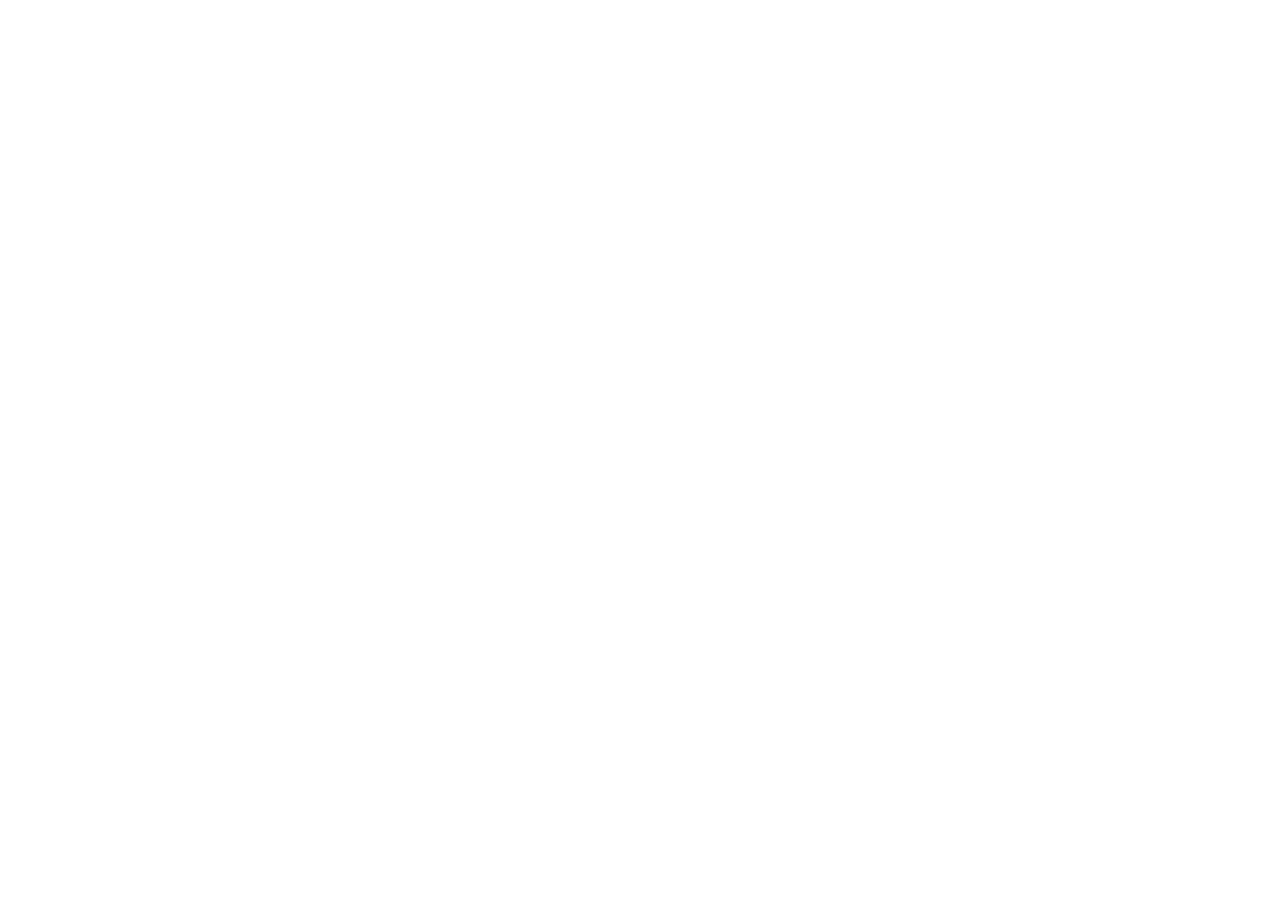
==== Forms Practice/Rothko Painting CSS practice/index.html @ bc3169e1 "Started new practice project" ====
<!DOCTYPE html>
<html lang="en">
<head>
    <meta charset="UTF-8">
    <meta name="viewport" content="width=device-width, initial-scale=1.0">
    <title>Document</title>
    <link rel="stylesheet" href="styles.css">
</head>
<body>
    
</body>
</html>
---- Forms Practice/Rothko Painting CSS practice/styles.css ----
* {
    box-sizing: border-box;
}
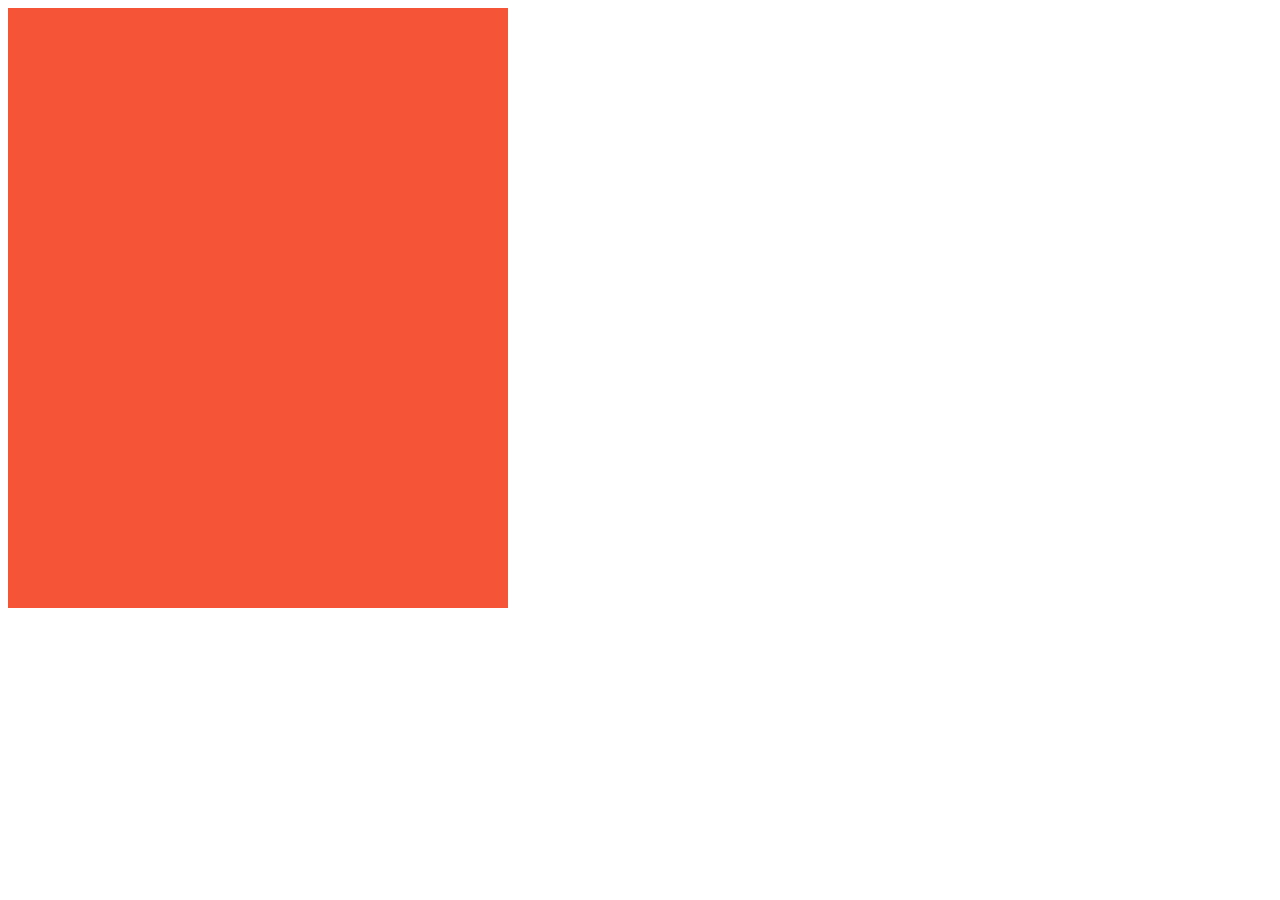
==== commit b8535872: "added background color to the class=canvas and added a class=frame to wrap the canvas class" ====
--- a/Forms Practice/Rothko Painting CSS practice/index.html
+++ b/Forms Practice/Rothko Painting CSS practice/index.html
@@ -3,10 +3,14 @@
 <head>
     <meta charset="UTF-8">
     <meta name="viewport" content="width=device-width, initial-scale=1.0">
-    <title>Document</title>
+    <title>CSS Box model practice</title>
     <link rel="stylesheet" href="styles.css">
 </head>
 <body>
-    
+    <div class="frame">
+        <div class="canvas">
+
+        </div>
+    </div>
 </body>
 </html>--- a/Forms Practice/Rothko Painting CSS practice/styles.css
+++ b/Forms Practice/Rothko Painting CSS practice/styles.css
@@ -1,3 +1,20 @@
+/*
+COLOR PALETTE
+
+Ash Gray    #BACDB0
+Eerie Black #191919
+Tomato      #F55536
+Wisteria    #B49FCC
+Misty Rose  #EAD7D7
+
+*/
+
 * {
     box-sizing: border-box;
+}
+
+.canvas {
+    width: 500px; /* Adds a set width to the div=class"canvas". This is the initial div container. */
+    height: 600px; /* Sets the initial width for our canvas */
+    background-color: #F55536;
 }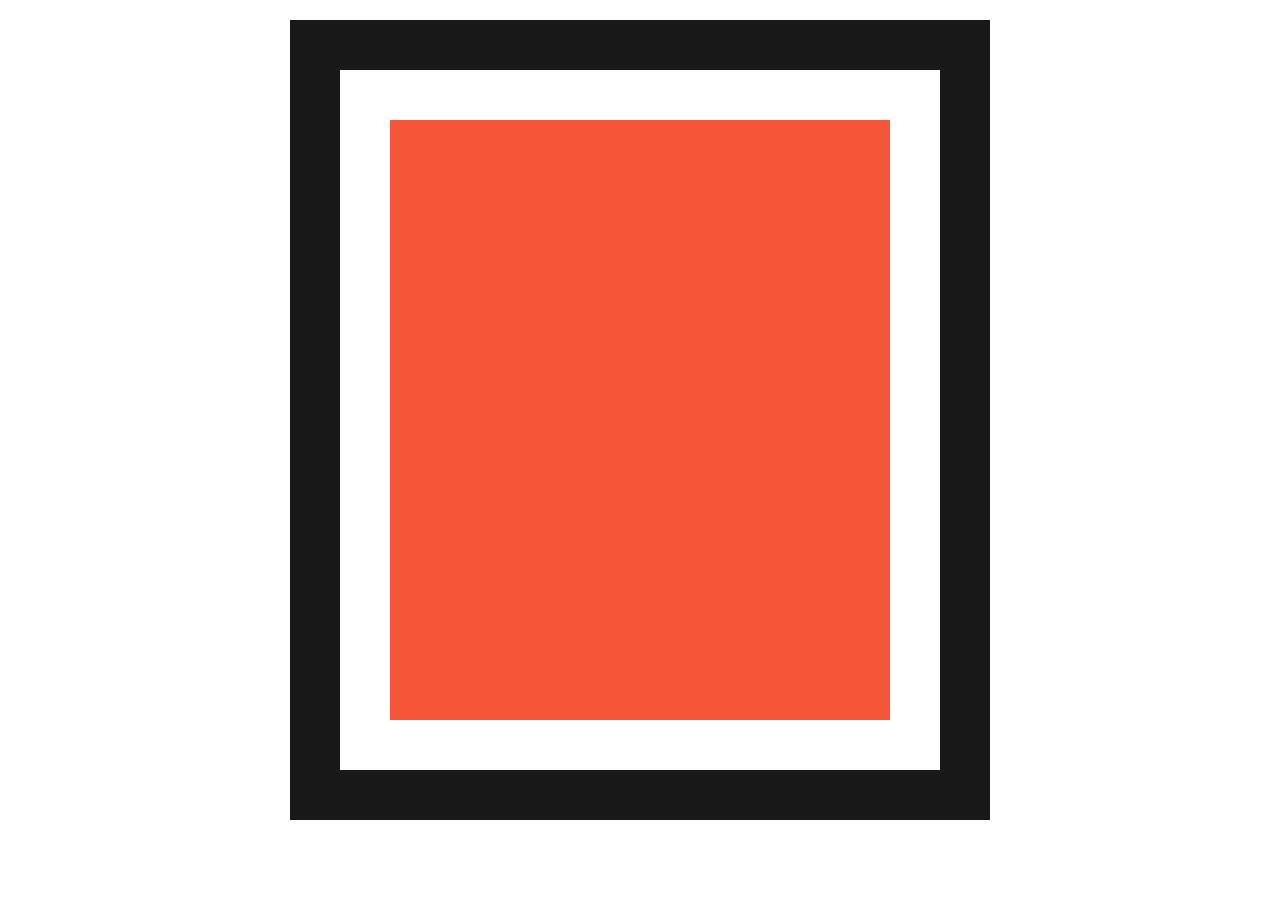
==== commit f23ea993: "added new div class insice canvas class" ====
--- a/Forms Practice/Rothko Painting CSS practice/index.html
+++ b/Forms Practice/Rothko Painting CSS practice/index.html
@@ -9,7 +9,9 @@
 <body>
     <div class="frame">
         <div class="canvas">
-
+            <div class="one">
+                
+            </div>
         </div>
     </div>
 </body>
--- a/Forms Practice/Rothko Painting CSS practice/styles.css
+++ b/Forms Practice/Rothko Painting CSS practice/styles.css
@@ -8,13 +8,19 @@
 Misty Rose  #EAD7D7
 
 */
-
-* {
-    box-sizing: border-box;
-}
-
 .canvas {
     width: 500px; /* Adds a set width to the div=class"canvas". This is the initial div container. */
     height: 600px; /* Sets the initial width for our canvas */
-    background-color: #F55536;
+    background-color: #F55536; /* Adds background color to the canvas class */
+}
+
+.frame {
+    border: 50px solid #191919; /* Adds a black border for the frame class */
+    width: 500px; /* Sets the with the same with the canvas */
+    padding: 50px; /* Adds space into the frame class to push the canvas class inside and make it look like a frame. */
+    margin: 20px auto;
+}
+
+.one {
+    width: 425px;
 }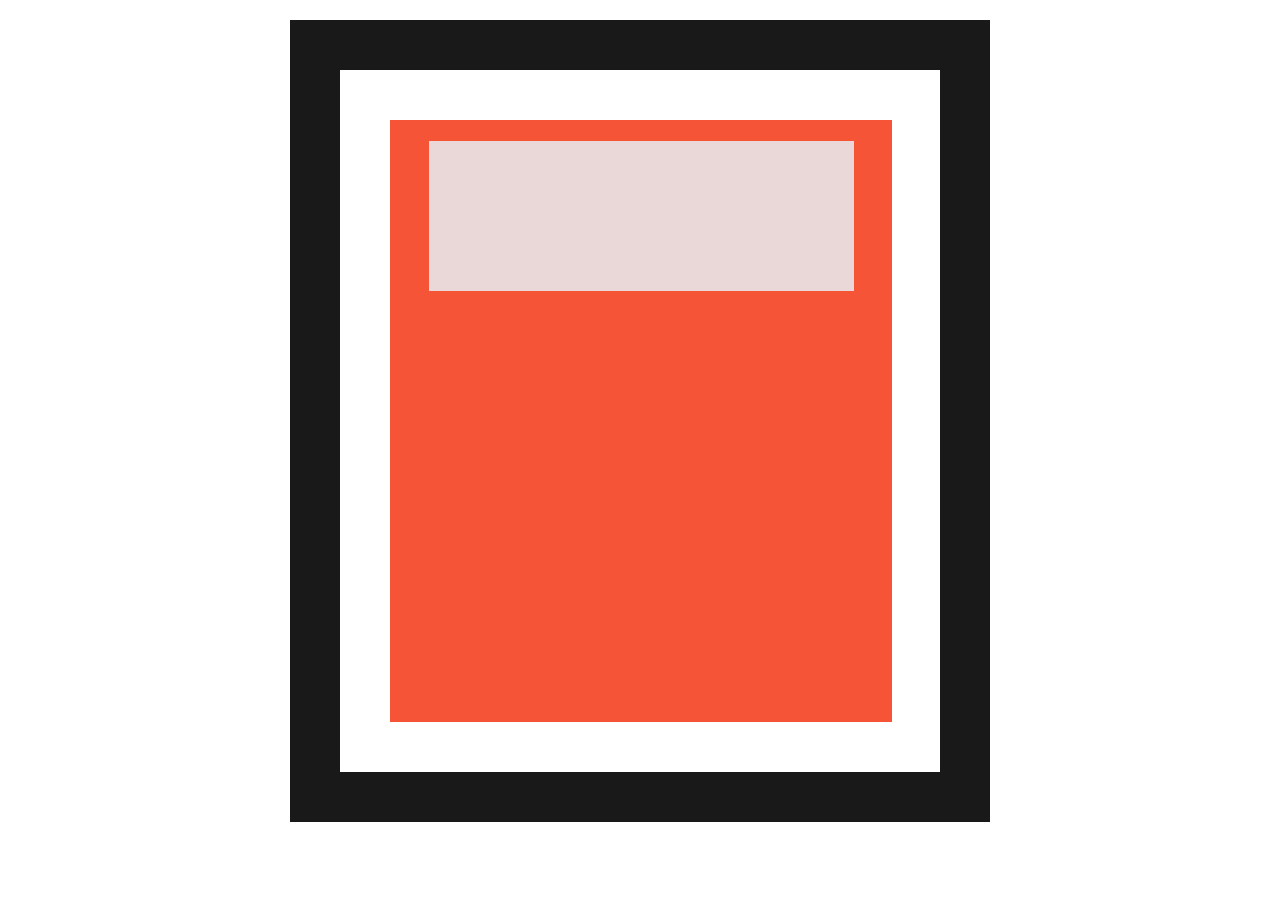
==== commit b6ca1ac5: "Added padding to canvas class so the one class can have something to push from. Also added comments " ====
--- a/Forms Practice/Rothko Painting CSS practice/index.html
+++ b/Forms Practice/Rothko Painting CSS practice/index.html
@@ -1,16 +1,16 @@
 <!DOCTYPE html>
-<html lang="en">
-<head>
-    <meta charset="UTF-8">
+<html lang="en"> <!-- lang="en" lets the browser know that the html document you're building is in english -->
+<head> 
+    <meta charset="UTF-8"> 
     <meta name="viewport" content="width=device-width, initial-scale=1.0">
-    <title>CSS Box model practice</title>
-    <link rel="stylesheet" href="styles.css">
+    <title>CSS Box model practice</title> <!-- Lets the browser know which page you're on. This is the text that you see at the top of your tabs within every browset -->
+    <link rel="stylesheet" href="styles.css"> <!-- Links your html document to your external css file. -->
 </head>
 <body>
-    <div class="frame">
+    <div class="frame"> 
         <div class="canvas">
             <div class="one">
-                
+
             </div>
         </div>
     </div>
--- a/Forms Practice/Rothko Painting CSS practice/styles.css
+++ b/Forms Practice/Rothko Painting CSS practice/styles.css
@@ -12,6 +12,7 @@
     width: 500px; /* Adds a set width to the div=class"canvas". This is the initial div container. */
     height: 600px; /* Sets the initial width for our canvas */
     background-color: #F55536; /* Adds background color to the canvas class */
+    padding: 1px; /* Adds space within the canvas so the boxes that we'll add within it will have something to push from. */
 }
 
 .frame {
@@ -22,5 +23,8 @@
 }
 
 .one {
-    width: 425px;
+    width: 425px; /* Sets current width */
+    height: 150px; /* Sets current height */
+    background-color: #EAD7D7; /* Adds color to the first box inside the canvas class */
+    margin: 20px auto; /* Sets the box centered inside the canvas class */
 }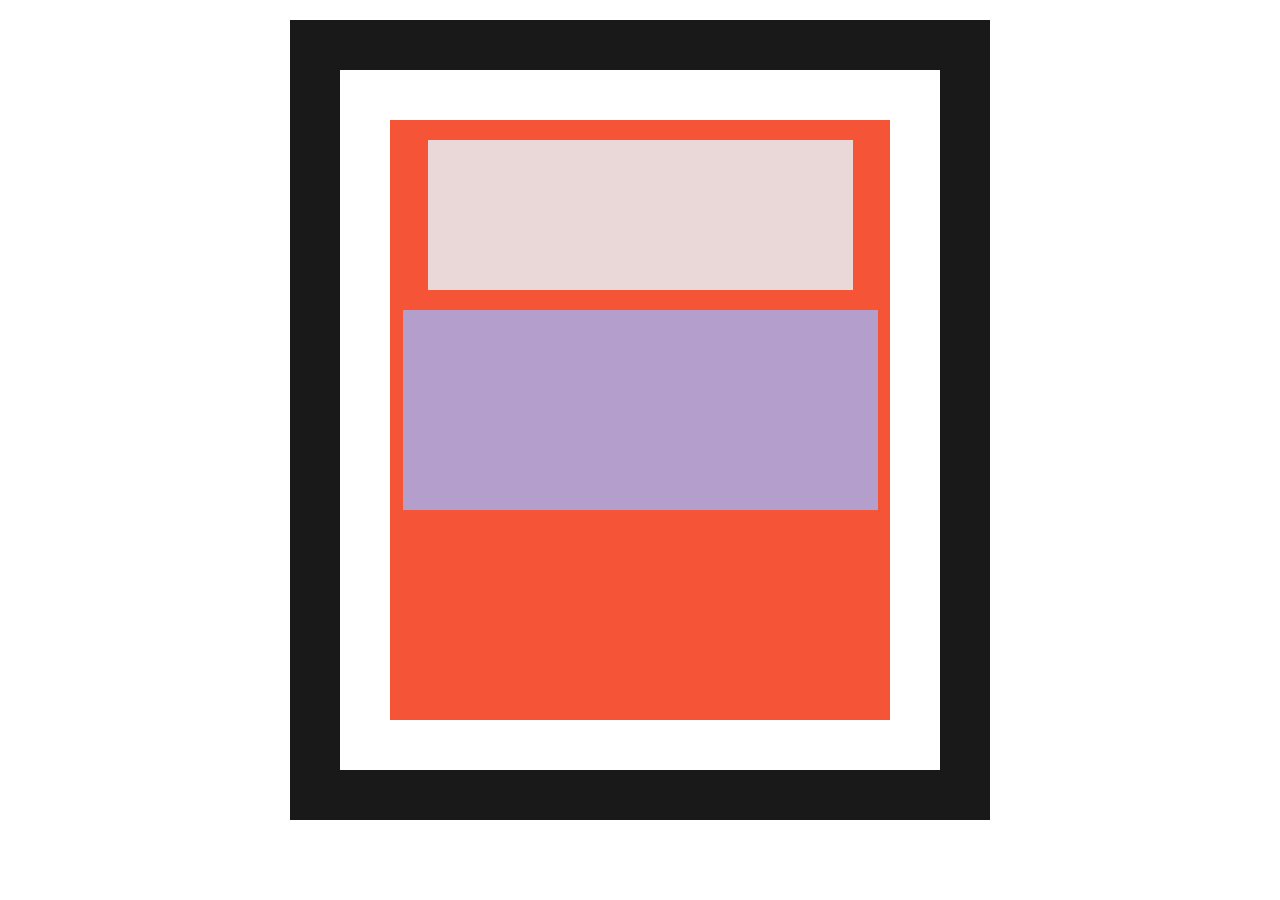
==== commit 9791ee65: "added second div and set current height and width as well as background and margin for it" ====
--- a/Forms Practice/Rothko Painting CSS practice/index.html
+++ b/Forms Practice/Rothko Painting CSS practice/index.html
@@ -9,9 +9,8 @@
 <body>
     <div class="frame"> 
         <div class="canvas">
-            <div class="one">
-
-            </div>
+            <div class="one"></div>
+            <div class="two"></div>
         </div>
     </div>
 </body>
--- a/Forms Practice/Rothko Painting CSS practice/styles.css
+++ b/Forms Practice/Rothko Painting CSS practice/styles.css
@@ -12,7 +12,8 @@
     width: 500px; /* Adds a set width to the div=class"canvas". This is the initial div container. */
     height: 600px; /* Sets the initial width for our canvas */
     background-color: #F55536; /* Adds background color to the canvas class */
-    padding: 1px; /* Adds space within the canvas so the boxes that we'll add within it will have something to push from. */
+    /* padding: 1px; /* Adds space within the canvas so the boxes that we'll add within it will have something to push from. But doing this changed the dimensions of the canvas class.  */
+    overflow: hidden; /* This keep the dimensions the same but still achieving the same result as we did with the padding. This hides the content that doesn't fit within the container. */
 }
 
 .frame {
@@ -27,4 +28,11 @@
     height: 150px; /* Sets current height */
     background-color: #EAD7D7; /* Adds color to the first box inside the canvas class */
     margin: 20px auto; /* Sets the box centered inside the canvas class */
+}
+
+.two {
+    width: 475px; /* Sets current width */
+    height: 200px; /* Sets current height */
+    background-color: #B49FCC; /* Sets background color for number 2 box */
+    margin: auto; /* Centers the element vertically and horizontally */
 }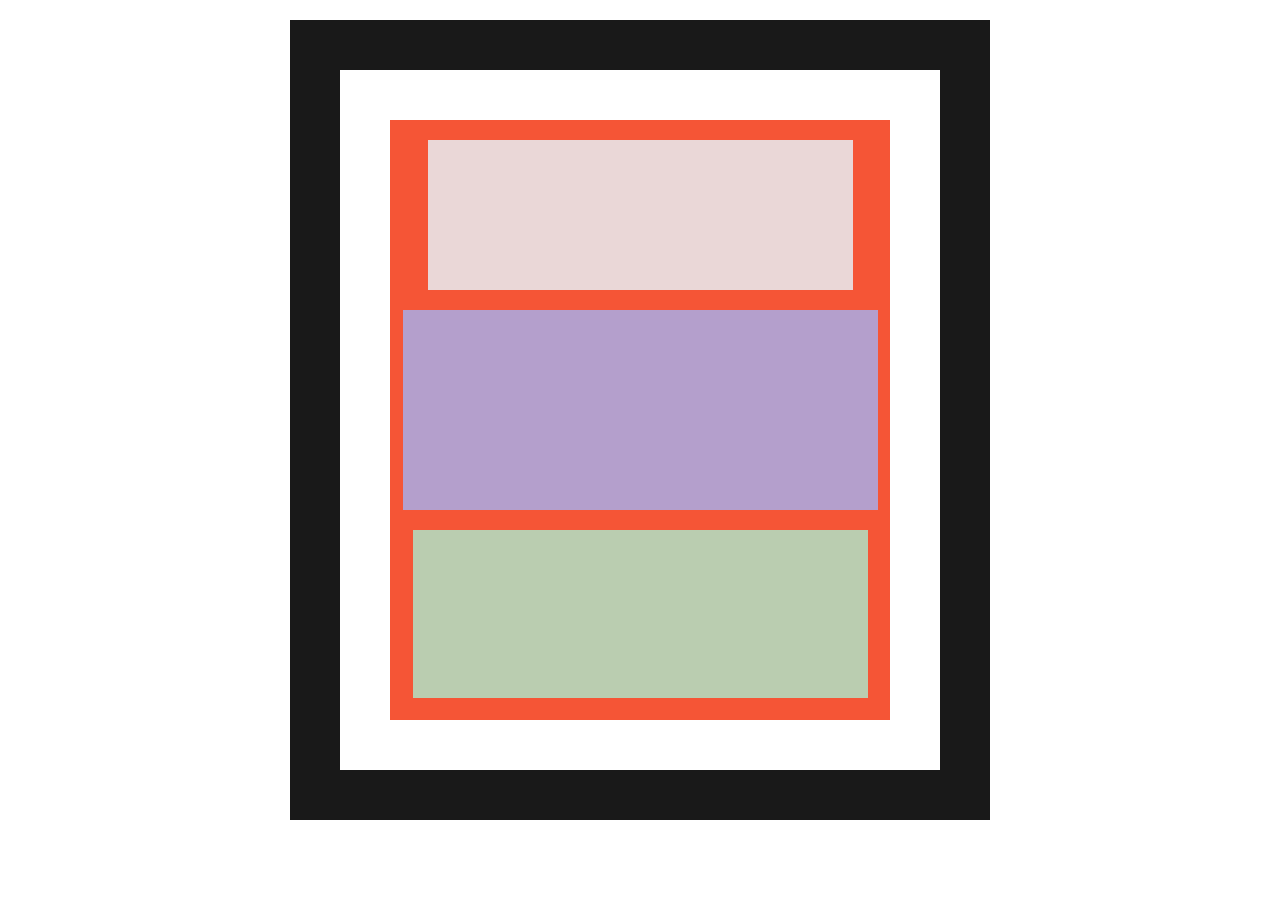
==== commit 30272e11: "Added class three, set initial settings for it and adjusted margins for both .one and .two elements" ====
--- a/Forms Practice/Rothko Painting CSS practice/index.html
+++ b/Forms Practice/Rothko Painting CSS practice/index.html
@@ -11,6 +11,7 @@
         <div class="canvas">
             <div class="one"></div>
             <div class="two"></div>
+            <div class="three"></div>
         </div>
     </div>
 </body>
--- a/Forms Practice/Rothko Painting CSS practice/styles.css
+++ b/Forms Practice/Rothko Painting CSS practice/styles.css
@@ -27,12 +27,19 @@
     width: 425px; /* Sets current width */
     height: 150px; /* Sets current height */
     background-color: #EAD7D7; /* Adds color to the first box inside the canvas class */
-    margin: 20px auto; /* Sets the box centered inside the canvas class */
+    margin: 20px auto; /* Sets the box centered inside the canvas class. In this case, the bottom margin of the .one element pushes .two down 20 pixels. */ 
 }
 
 .two {
     width: 475px; /* Sets current width */
     height: 200px; /* Sets current height */
     background-color: #B49FCC; /* Sets background color for number 2 box */
-    margin: auto; /* Centers the element vertically and horizontally */
+    margin: 0 auto 20px; /* This will still center the element, keeping in mind that the .one element already has a margin bottom of 20px that mean it pushes the .two element down. Now our margin for the .two element have 0 top, auto for both left and right and 20px for bottom.  */
+}
+
+.three {
+    width: 91%;
+    height: 28%;
+    background-color: #BACDB0;
+    margin: auto;
 }